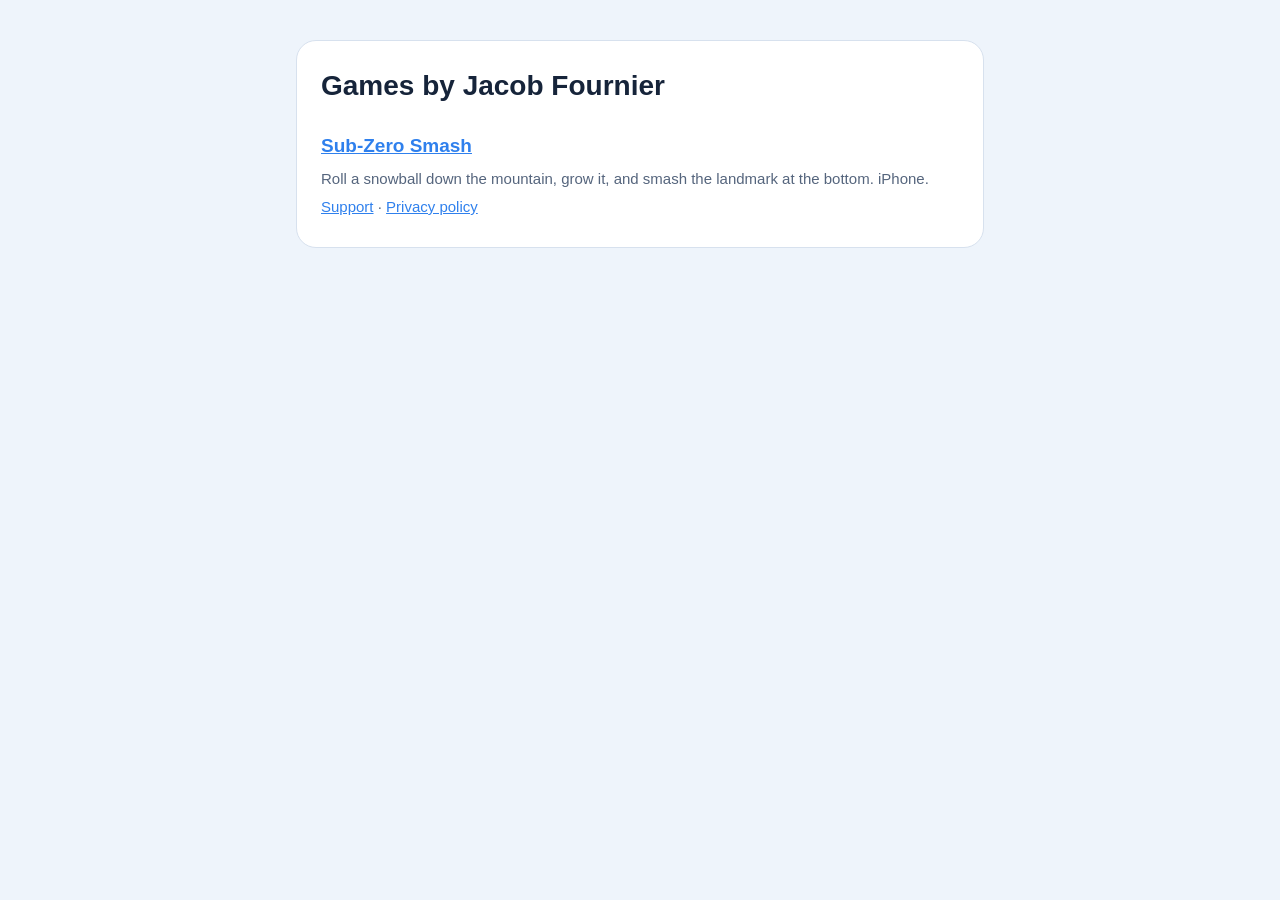
==== index.html @ 5933acb9 "Sub-Zero Smash support and privacy pages" ====
<!doctype html>
<html lang="en">
<head>
<meta charset="utf-8">
<meta name="viewport" content="width=device-width, initial-scale=1">
<title>Jacob Fournier – Games</title>
<link rel="stylesheet" href="style.css">
</head>
<body>
<main>
<div class="card">
<h1>Games by Jacob Fournier</h1>
<h2><a href="subzerosmash/">Sub-Zero Smash</a></h2>
<p class="sub">Roll a snowball down the mountain, grow it, and smash the landmark at the bottom. iPhone.</p>
<p class="sub"><a href="subzerosmash/">Support</a> · <a href="subzerosmash/privacy.html">Privacy policy</a></p>
</div>
</main>
</body>
</html>
---- style.css ----
:root {
  --bg: #eef4fb;
  --card: #ffffff;
  --ink: #16243a;
  --sub: #55657d;
  --accent: #2f80ed;
  --line: #d7e1ee;
}
@media (prefers-color-scheme: dark) {
  :root { --bg: #0f1724; --card: #172235; --ink: #e8eef7; --sub: #9fb0c8; --accent: #6aa8ff; --line: #26354d; }
}
* { box-sizing: border-box; }
body {
  margin: 0;
  background: var(--bg);
  color: var(--ink);
  font: 17px/1.6 -apple-system, BlinkMacSystemFont, "Segoe UI", Helvetica, Arial, sans-serif;
}
main { max-width: 720px; margin: 0 auto; padding: 40px 16px 64px; }
.card { background: var(--card); border: 1px solid var(--line); border-radius: 20px; padding: 28px 24px; }
header { display: flex; align-items: center; gap: 16px; margin-bottom: 24px; }
header img { width: 72px; height: 72px; border-radius: 16px; }
h1 { font-size: 28px; line-height: 1.2; margin: 0; }
h2 { font-size: 19px; margin: 28px 0 6px; }
p, li { color: var(--ink); }
.sub { color: var(--sub); font-size: 15px; margin: 4px 0 0; }
a { color: var(--accent); }
ul { padding-left: 22px; }
footer { color: var(--sub); font-size: 14px; text-align: center; margin-top: 24px; }
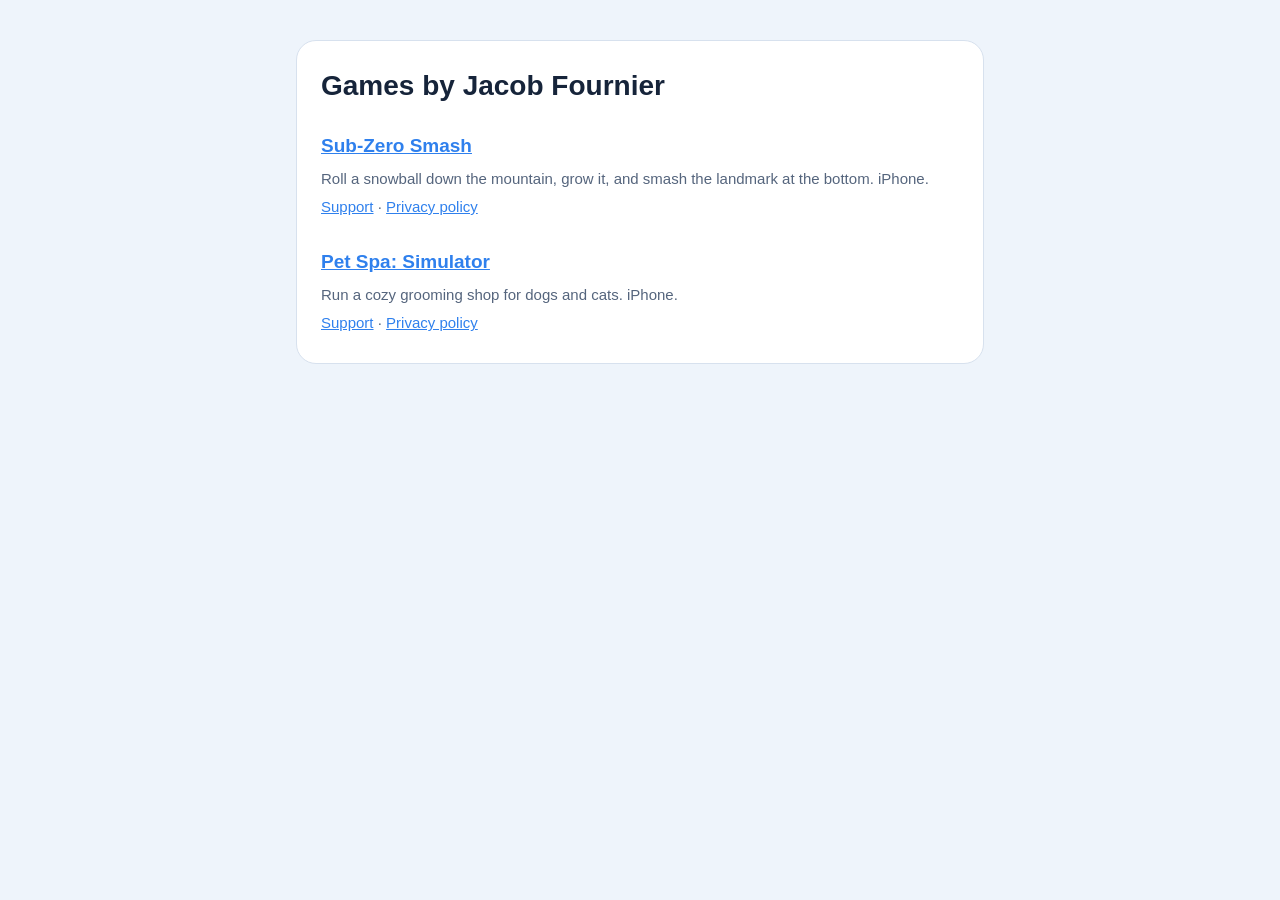
==== commit 497aa059: "Pet Spa: Simulator support and privacy pages Co-Authored-By: Claude Opus 5.5 <noreply@anthropic.com>" ====
--- a/index.html
+++ b/index.html
@@ -13,6 +13,9 @@
 <h2><a href="subzerosmash/">Sub-Zero Smash</a></h2>
 <p class="sub">Roll a snowball down the mountain, grow it, and smash the landmark at the bottom. iPhone.</p>
 <p class="sub"><a href="subzerosmash/">Support</a> · <a href="subzerosmash/privacy.html">Privacy policy</a></p>
+<h2><a href="petspa/">Pet Spa: Simulator</a></h2>
+<p class="sub">Run a cozy grooming shop for dogs and cats. iPhone.</p>
+<p class="sub"><a href="petspa/">Support</a> · <a href="petspa/privacy.html">Privacy policy</a></p>
 </div>
 </main>
 </body>
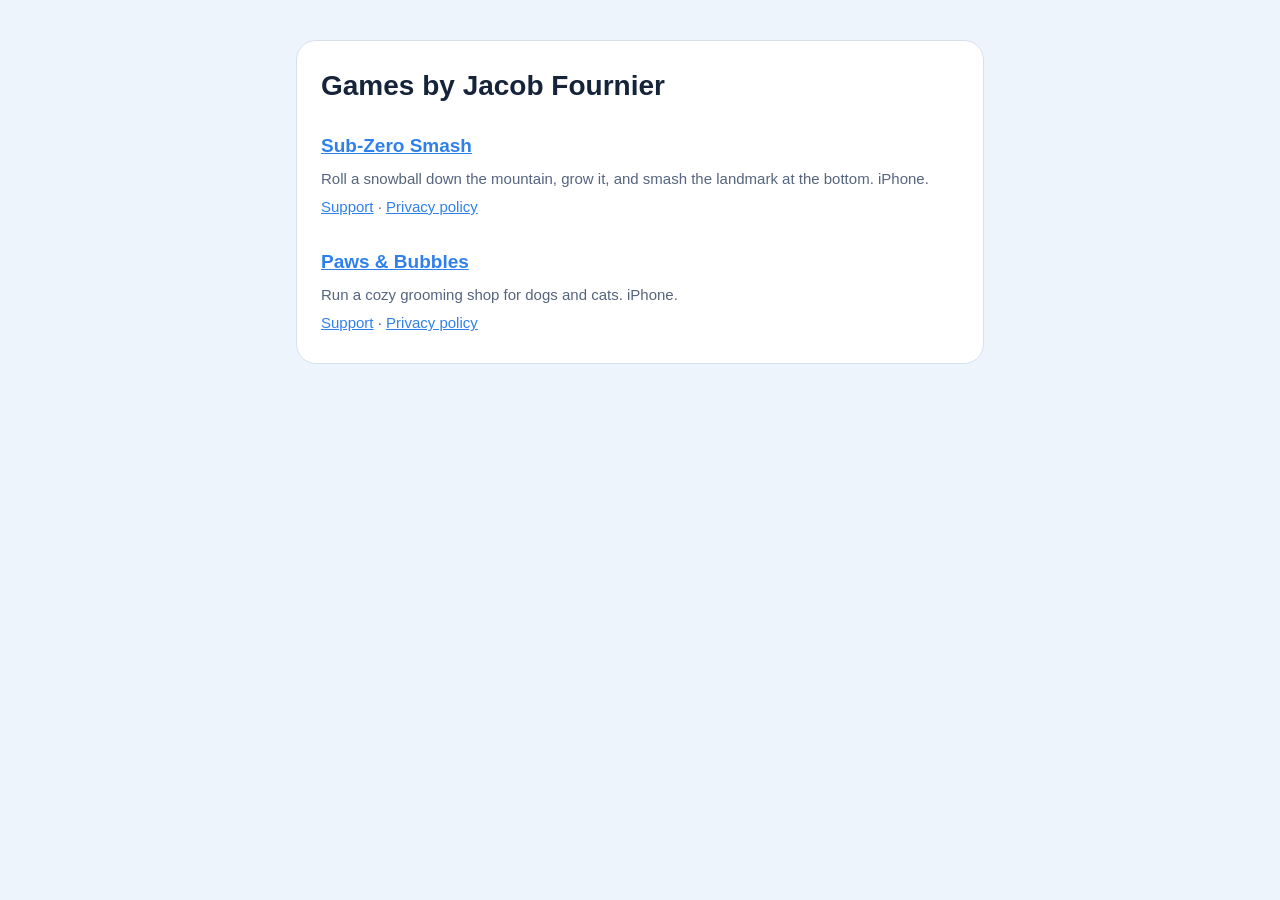
==== commit da000cef: "Pet Spa renamed Paws & Bubbles; TikTok section in its privacy policy" ====
--- a/index.html
+++ b/index.html
@@ -13,7 +13,7 @@
 <h2><a href="subzerosmash/">Sub-Zero Smash</a></h2>
 <p class="sub">Roll a snowball down the mountain, grow it, and smash the landmark at the bottom. iPhone.</p>
 <p class="sub"><a href="subzerosmash/">Support</a> · <a href="subzerosmash/privacy.html">Privacy policy</a></p>
-<h2><a href="petspa/">Pet Spa: Simulator</a></h2>
+<h2><a href="petspa/">Paws &amp; Bubbles</a></h2>
 <p class="sub">Run a cozy grooming shop for dogs and cats. iPhone.</p>
 <p class="sub"><a href="petspa/">Support</a> · <a href="petspa/privacy.html">Privacy policy</a></p>
 </div>
